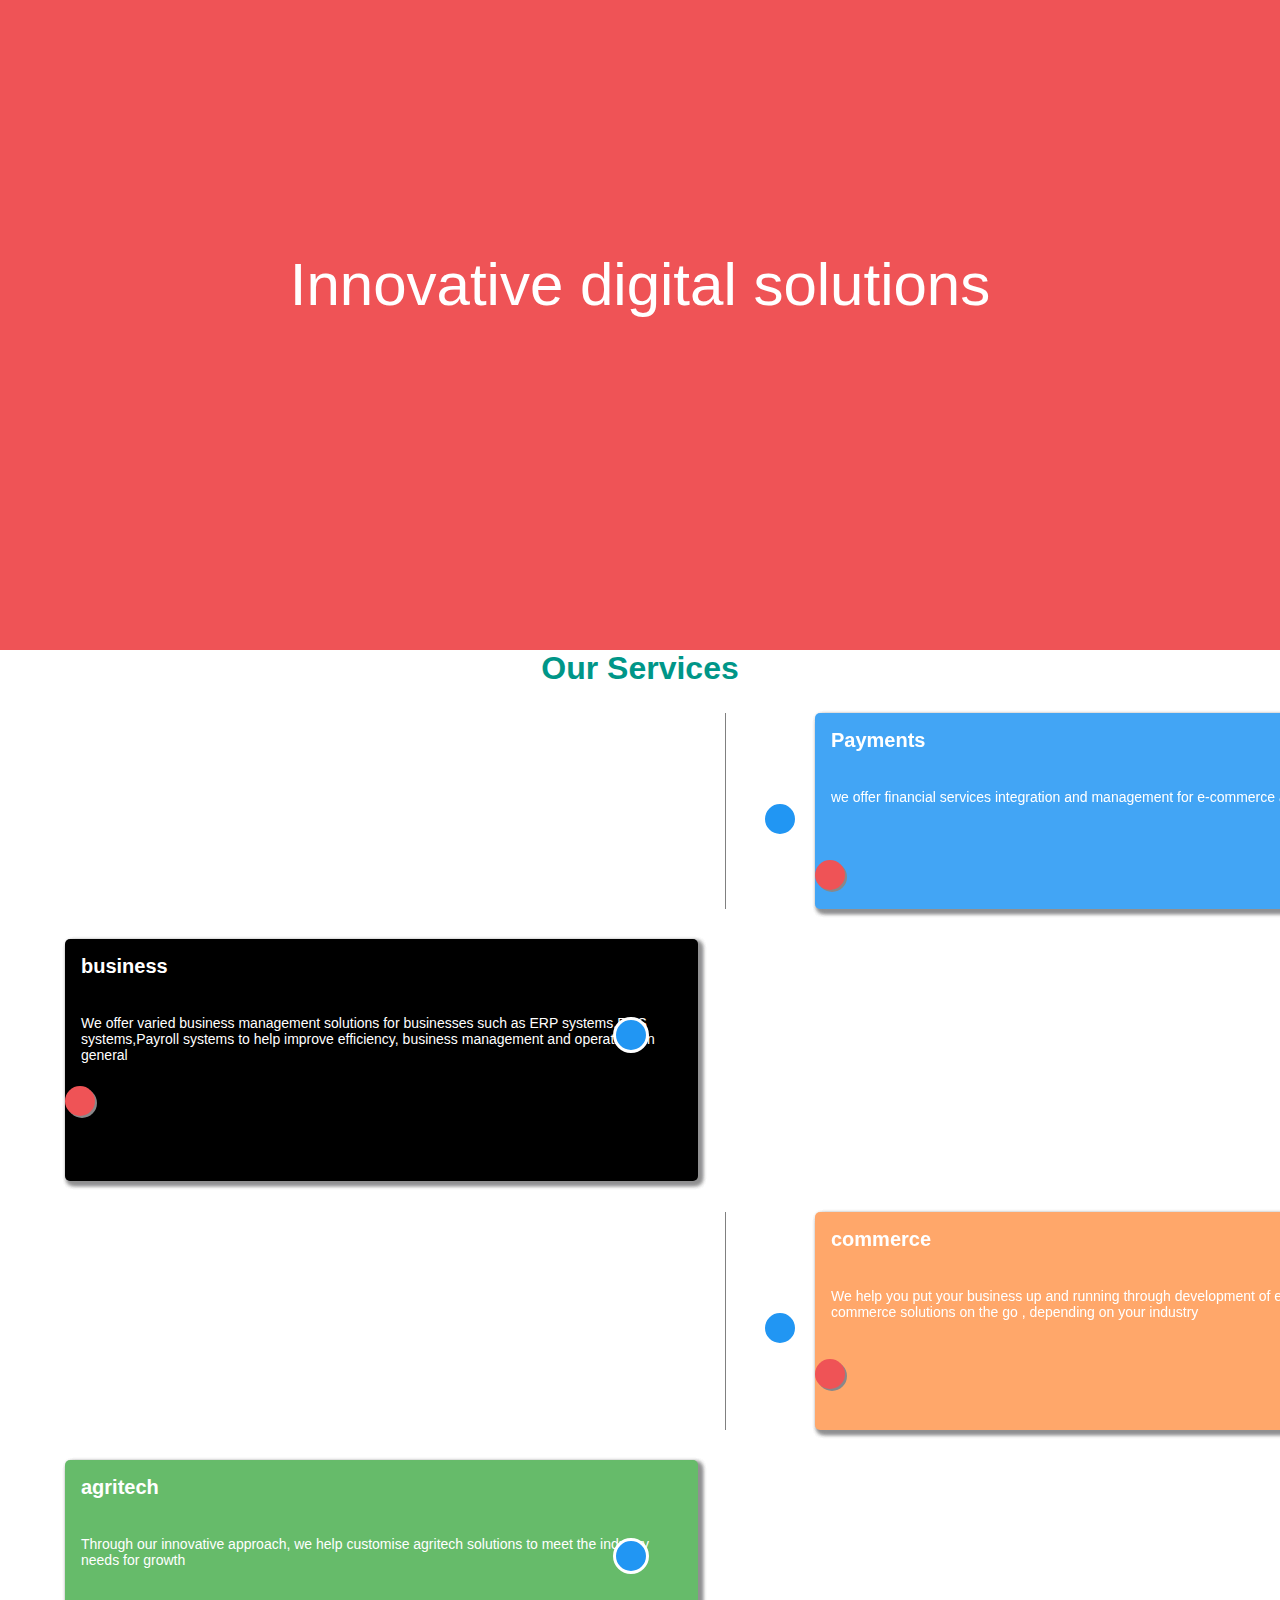
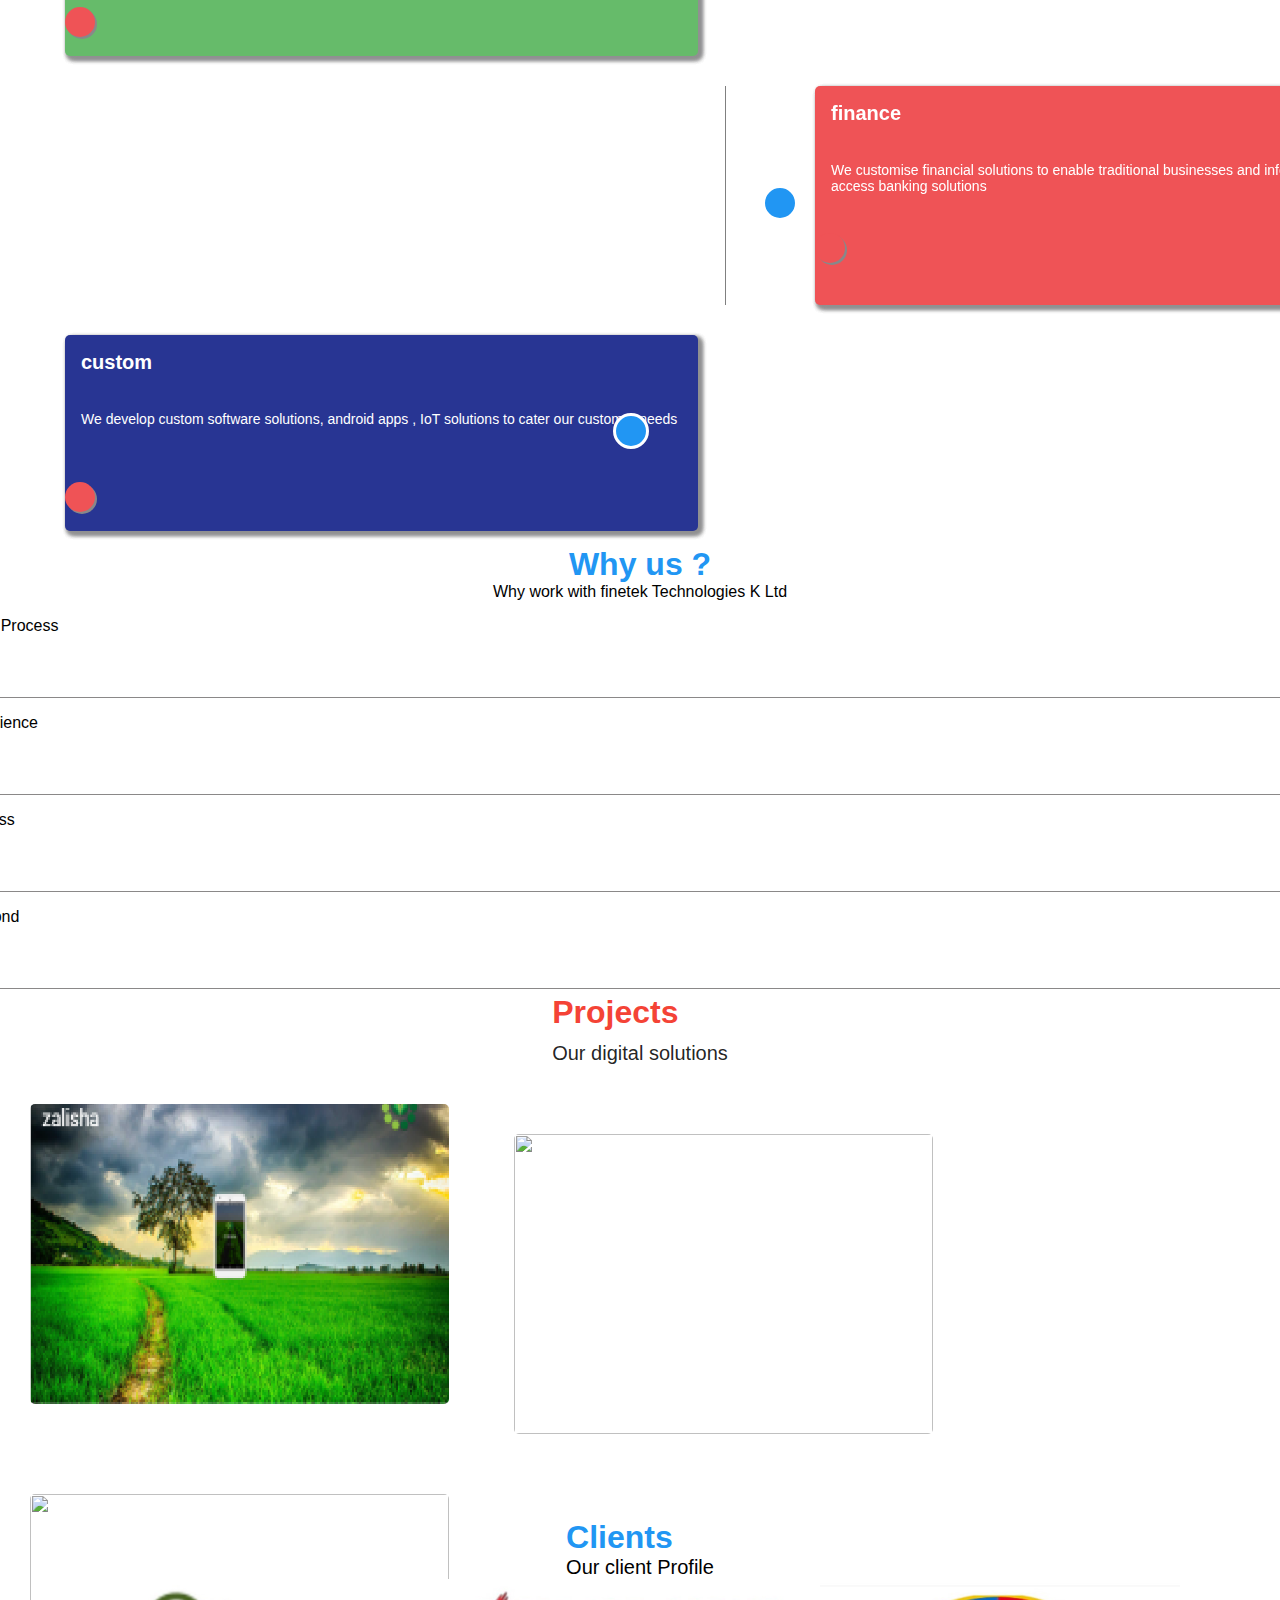
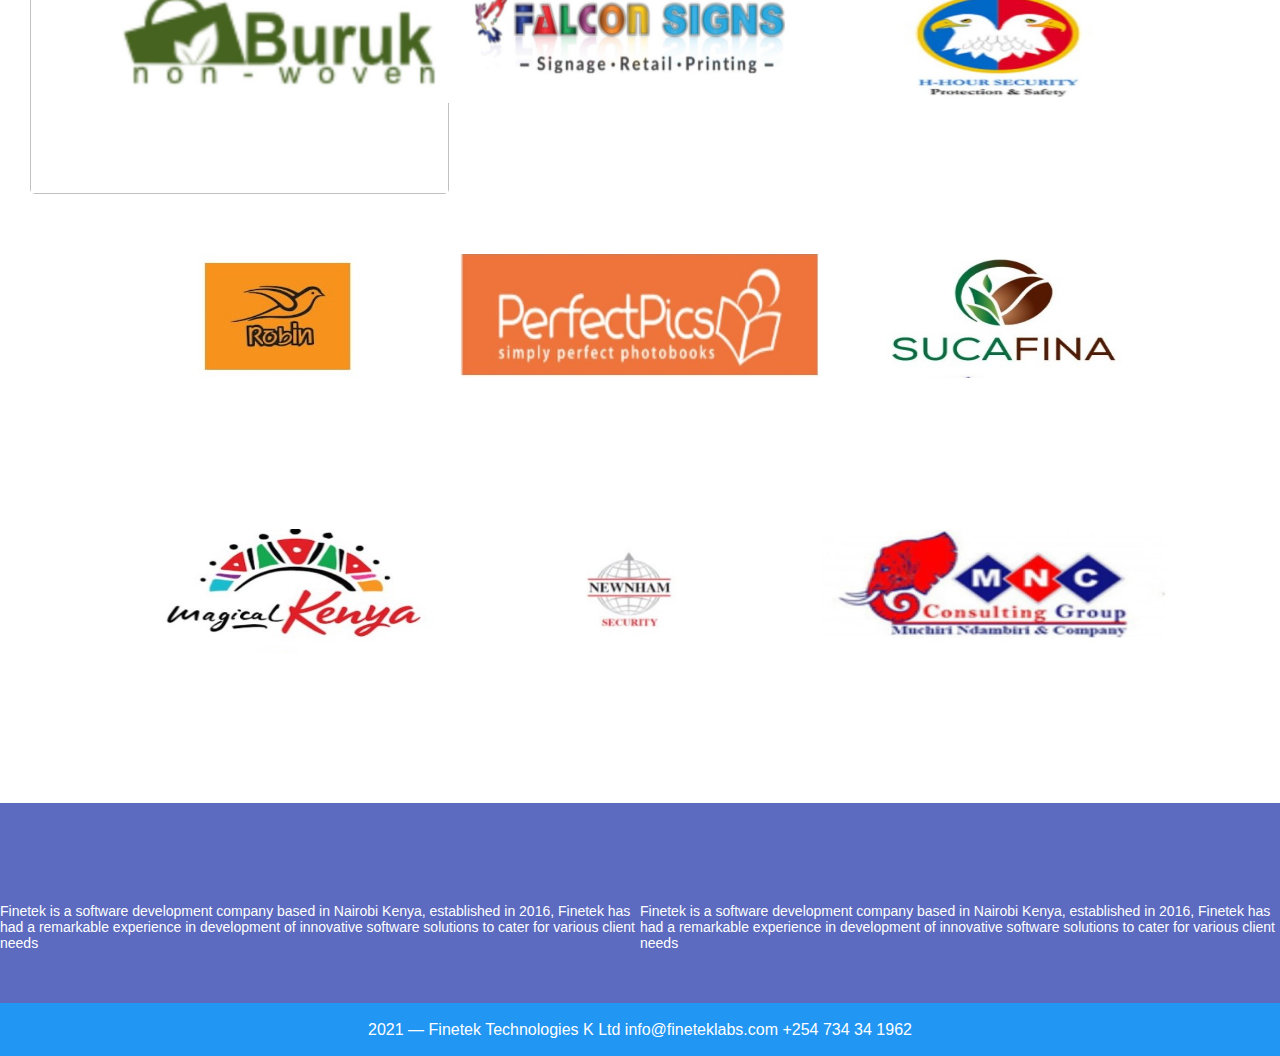
==== finetek.html @ a05785ad "Add files via upload" ====
<!DOCTYPE html>
<html lang="en">
<head>
    <meta charset="UTF-8">
    <meta http-equiv="X-UA-Compatible" content="IE=edge">
    <meta name="viewport" content="width=device-width, initial-scale=1.0">
    <title>Fineteklabs-Go beyond</title>
    <link rel="stylesheet" href="finetek.css">
    <link rel="shortcut icon" type="image/png" href="weblogo.75db3fd9.png" />
    <script src="https://kit.fontawesome.com/a076d05399.js"></script>
</head>
<body>
    <div class="nav">
       
<img src="weblogo.75db3fd9.png">
<p>Fineteklabs</p>

    </div>
    <div class="container">
   
       <div class="mySlides" >
         <p>  Innovative digital solutions</p>
       </div>
    <div class="mySlides">
    <p> e-commerce solutions</p>
    </div>
    <div class="mySlides">
    <p> customized software solutions</p>
    </div>
    <div class="mySlides">
    <p> financial service solutions</p>
    </div>
    <div class="mySlides">
    <p> Go beyond,grow beyond</p>
    </div>
    <div style="text-align:center">
        <span class="dot" onclick="currentSlide(1)"></span>
        <span class="dot" onclick="currentSlide(2)"></span>
        <span class="dot" onclick="currentSlide(3)"></span>
        <span class="dot" onclick="currentSlide(4)"></span>
        <span class="dot" onclick="currentSlide(5)"></span>
    </div>
    </div>
    <h1 class="services">Our Services</h1>
   
        <div class="wrapper">

            <div id="card">
             <div class="divider">
<div class="card-1">
    <span class="dots"><i class="fas fa-landmark"></i></span>
<h1>Payments</h1>
<p>we offer financial services integration and management for e-commerce and other businesses</p>
<button><i class="fas fa-plus"></i></button>
</div>
</div>
</div>

<div id="card-2">
 <div class="divider-2">
<div class="card-2">
    <span class="dots-1"><i class="fas fa-rocket"></i></span>
    <h1>business</h1>
    <p>We offer varied business management solutions for businesses such as ERP systems,POS systems,Payroll systems to help
    improve efficiency, business management and operations in general</p>
    <button><i class="fas fa-plus"></i></button>
</div>
</div>
</div>


<div id="card-3">
<div class="divider">
<div class="card-3">
    <span class="dots"><i class="fas fa-shopping-cart"></i></span>
    <h1>commerce</h1>
    <p>We help you put your business up and running through development of e-commerce solutions on the go , depending on your
    industry</p>
    <button><i class="fas fa-plus"></i></button>
</div>
</div>
</div>


<div id="card-4">
<div class="divider-2">
<div class="card-4">
    <span class="dots-1"><i class="fas fa-cogs"></i></span>
<h1>agritech</h1>
<p>Through our innovative approach, we help customise agritech solutions to meet the industry needs for growth</p>
<button><i class="fas fa-plus"></i></button>
</div>
</div>
</div>

<div id="card-5">
<div class="divider">
<div class="card-5">
    <span class="dots"><i class="fas fa-store-alt"></i></span>
    <h1>finance</h1>
    <p>We customise financial solutions to enable traditional businesses and informal sector persons access banking solutions</p>
    <button><i class="fas fa-plus"></i></button>
</div>
</div>
</div>

<div id="card-6">
<div class="divider-2">
<div class="card-6">
    <span class="dots-1"><i class="fas fa-phone-laptop"></i></span>
    <h1>custom</h1>
    <p>We develop custom software solutions, android apps , IoT solutions to cater our customer needs</p>
    <button><i class="fas fa-plus"></i></button>
</div>
</div>
</div>
        </div>

    
   

<h1 class="details">Why us ?</h1>
<p>Why work with finetek Technologies K Ltd</p>
<div class="descriptions">
    
<div c><p>Innovative Process</p></div>
<div><p> high Experience</p></div>
<div><p>decisiveness</p></div>
<div><p>going beyond</p></div>

</div>
<div class="projects">

<h1 >Projects</h1>
<p>Our digital solutions</p>
</div>
<div class="images">
<img src="Screen-9-20-2021_43239_PM.png">
<img src="Screen-9-20-2021_43318_PM.png">
<img src="Screen-9-20-2021_43429_PM.png">
</div>
<div class="clients">
<h1>Clients</h1>
<p>Our client Profile</p>
</div>
<div class="blank">
<img src="BurukLogo.jpg">
<img src="FalconLogo.jpg">
<img src="HHourLogo.jpg">
<img src="RobinLogo.jpg">
<img src="PerfectPicLogo.jpg">
<img src="SucafinaLogo.jpg">
<img src="MagicalKenyaLogo.jpg">
<img src="NewHamLogo.jpg">
<img src="MNCLogo.jpg">
</div>
<div class="footer">
    <div class="socials">
<a href="https://facebook.com/zalishafrica"><i class="fab fa-facebook"></i></a>
<a href="https://twitter.com/zalishafrica"><i class="fab fa-twitter"></i></a>
<a href="https://linkedin.com/company/zalisha"><i class="fab fa-linkedin"></i></a>

    </div>
    <div class="statements">
<p>Finetek is a software development company based in Nairobi Kenya, established in 2016, Finetek has had a remarkable
experience in development of innovative software solutions to cater for various client needs</p>

<p>Finetek is a software development company based in Nairobi Kenya, established in 2016, Finetek has had a remarkable
experience in development of innovative software solutions to cater for various client needs</p>
</div>
</div>
<div class="last-part">
    <p>
2021 — Finetek Technologies K Ltd info@fineteklabs.com +254 734 34 1962
</p>
</div>
<script src="finetek.js"></script>
</body>
</html>
---- finetek.css ----
* {
    margin: 0;
    padding: 0;
}

body {
    position: relative;
    font-family: sans-serif;
    display: flex;
    flex-flow: column;
    align-items: center;
}

.nav {
    width: 100%;
    height: 64px;
    position: fixed;
    background: #fff;
    display: flex;
    align-items: center;
    flex-direction: row;
    box-shadow: 3px 3px 5px #88888a;
    font-size: 20px;
}

.nav img {
    width: 69.19px;
    height: 50px;
    margin: auto 10px auto 10px;
}

.container {
    width: 100%;
    height: 650px;
  position: relative;
}

.mySlides {
    background: #283593;
    width: 100%;
    height: 650px;
    font-size: 60px;
    color: #fff;
   position: absolute;
}

.mySlides p {
    display: flex;
    justify-content: center;
    align-items: center;
    margin: 250px;
}

.services {
    color: #009688;
    margin: auto;
    font-size: 32px;
    width: 854px;
    height: 48px;
    display: flex;
    justify-content: center;
}

.details {
    color: #2196F3;
    font-size: 32px;
}

.footer {
    width: 100%;
    font-size: 14px;
    height: 200px;
    background: #5c6bc0;
    color: #fff;
    display: flex;
    align-items: center;
    flex-direction: column;
}

.projects h1 {
    color: #F44336;
    font-size: 32px;
    margin-top: 5px;
    height: 48px;
}

.projects p {
    font-size: 20px;
    color: #000000DE;
    height: 32px;
}

.clients h1 {
    font-size: 32px;
    color: #2196F3;
}

.clients p {
    font-size: 20px;
}

.wrapper {
    height: 1448px;
    display: flex;
    justify-content: center;
    flex-direction: column;
    margin: auto;
}

.blank {
    height: 824px;
    display: grid;
    grid-template-columns: repeat(3, 1fr);
}

.socials {
    height: 68px;
    padding: 16px;
    display: flex;
    flex-flow: row;
    justify-content: center;
}

.card {
    width: 388px;
    height: 196px;
    background: #F44336;
    color: #fff;
    border-radius: 4px;
}

.descriptions div {
    width: 1433.5px;
    height: 64px;
    border-bottom: 1px solid rgb(138, 136, 136);
    padding: 16px 24px;
}

.images {
    height: 445.2px;
}

.last-part {
    width: 100%;
    height: 53.24px;
    background: #2196F3;
    color: #fff;
    display: flex;
    align-items: center;
    justify-content: center;
}

.socials a {
    color: #fff;
    text-decoration: none;
    margin: 10px;
}

.card-1 {
    background: #42A5F5;
    width: 632.5px;
    height: 195.7px;
    box-shadow: 3px 3px 5px #919192, 3px 3px 5px #919192, 3px 3px 5px #919192, 3px 3px 5px #919192;
    border-radius: 5px;
    
    font-size: 14px;
    color: #fff;
}

.card-1 h1 {
    font-size: 20px;
    padding: 16px;
    height: 44px;
}

.card-1 p {
    font-size: 14px;
    padding: 0 16px 16px;
    height: 55px;
}

.card-2 {
    background: #000000;
    width: 632.5px;
    height: 242.46px;
    box-shadow: 3px 3px 5px #919192, 3px 3px 5px #919192, 3px 3px 5px #919192, 3px 3px 5px #919192;
    border-radius: 5px;
 
    font-size: 14px;
    color: #fff;
}

.card-2 h1 {
    font-size: 20px;
    padding: 16px;
    height: 44px;
}

.card-2 p {
    font-size: 14px;
    padding: 0 16px 16px;
    height: 55px;
}

.card-3 {
    background: #FFA76A;
    width: 632.5px;
    height: 218px;
    box-shadow: 3px 3px 5px #919192, 3px 3px 5px #919192, 3px 3px 5px #919192, 3px 3px 5px #919192;
    border-radius: 5px;
   
    font-size: 14px;
    color: #fff;
}

.card-3 h1 {
    font-size: 20px;
    padding: 16px;
    height: 44px;
}

.card-3 p {
    font-size: 14px;
    padding: 0 16px 16px;
    height: 55px;
    width:480px;
}

.card-4 {
    background: #66BB6A;
    width: 632.5px;
    height: 195.7px;
    box-shadow: 3px 3px 5px #919192, 3px 3px 5px #919192, 3px 3px 5px #919192, 3px 3px 5px #919192;
    border-radius: 5px;
   
    font-size: 14px;
    color: #fff;
}

.card-4 h1 {
    font-size: 20px;
    padding: 16px;
    height: 44px;
}

.card-4 p {
    font-size: 14px;
    padding: 0 16px 16px;
    height: 55px;
}

.card-5 {
    background: #EF5356;
    width: 632.5px;
    height: 218.7px;
    box-shadow: 3px 3px 5px #919192, 3px 3px 5px #919192, 3px 3px 5px #919192, 3px 3px 5px #919192;
    border-radius: 5px;
    font-size: 14px;
    color: #fff;
}

.card-5 h1 {
    font-size: 20px;
    padding: 16px;
    height: 44px;
}

.card-5 p {
    font-size: 14px;
    padding: 0 16px 16px;
    height: 55px;
}

.card-6 {
    background: #283593;
    width: 632.5px;
    height: 195.7px;
    box-shadow: 3px 3px 5px #919192, 3px 3px 5px #919192, 3px 3px 5px #919192, 3px 3px 5px #919192;
    border-radius: 5px;
    font-size: 14px;
    color: #fff;
}

.card-6 h1 {
    font-size: 20px;
    padding: 16px;
    height: 44px;
}

.card-6 p {
    font-size: 14px;
    padding: 0 16px 16px;
    height: 55px;
}

.wrapper .card-1, .card-3, .card-5:nth-child(odd) {
    margin-left: 750px;
    margin-bottom: 5px;
}

.wrapper .card-2, .card-4, .card-6:nth-child(even) {
    margin-right: 750px;
    margin-bottom: 5px;
}

.images img {
    width: 419.18px;
    height: 300px;
    margin: 30px;
    border-radius: 5px;
}

.divider {
    width: 660px;
    border-right: 1px solid grey;
}

.divider-2 {
    width: 560px;
    border-right: 1px solid grey;
}

#card {
    width: 1150px;
    height: 195.7px;
    display: flex;
    flex-direction: row;
    margin: auto;
}

#card-2 {
    width: 1150px;
    height: 242.46px;
    display: flex;
    flex-direction: row;
    margin: auto;
}

#card-3 {
    width: 1150px;
    height: 218.71px;
    display: flex;
    flex-direction: row;
    margin: auto;
}

#card-4 {
    width: 1150px;
    height: 195.7px;
    display: flex;
    flex-direction: row;
    margin: auto;
}

#card-5 {
    width: 1150px;
    height: 218.71px;
    display: flex;
    flex-direction: row;
    margin: auto;
}

#card-6 {
    width: 1150px;
    height: 195.71px;
    display: flex;
    flex-direction: row;
    margin: auto;
}

.dot {
    cursor: pointer;
    height: 15px;
    width: 15px;
    margin-bottom: 0 2px;
    background-color: #bbb;
    border-radius: 50%;
    display: inline-block;
    transition: background-color 0.6s ease;
}

.active, .dot:hover {
    background-color: #717171;
}

.divider {
    position: relative;
}

.dots {
    width: 30px;
    height: 30px;
    background: #2196F3;
    border-radius: 50%;
    border: 3px solid #ffffff;
    position: absolute;
    top: 45%;
    margin-left: -53px;
    display: flex;
    justify-content: center;
    align-items: center;
}

.dots-1 {
    width: 30px;
    height: 30px;
    background: #2196F3;
    border-radius: 50%;
    border: 3px solid #ffffff;
    position: absolute;
    margin-top: 78px;
    margin-left: 548px;
    display: flex;
    justify-content: center;
    align-items: center;
}

.mySlides:first-child {
    background: #EF5356;
}

.mySlides:nth-child(2) {
    background: #FFA76A;
}

.mySlides:nth-child(3) {
    background: #283593;
}

.mySlides:nth-child(4) {
    background: #2196F3;
}

.mySlides:nth-child(5) {
    background: #000000DE;
}

.statements {
    display: grid;
    grid-template-columns: repeat(2, 1fr);
}

.wrapper button {
    width: 30px;
    height: 30px;
    border-radius: 50%;
    background: #EF5356;
    color: #fff;
    border: none;
    box-shadow: 2px 2px #88888a;
}
.blank{
    object-fit: contain;
}
.blank img{
    width: 360px;
    height: 124px;
}
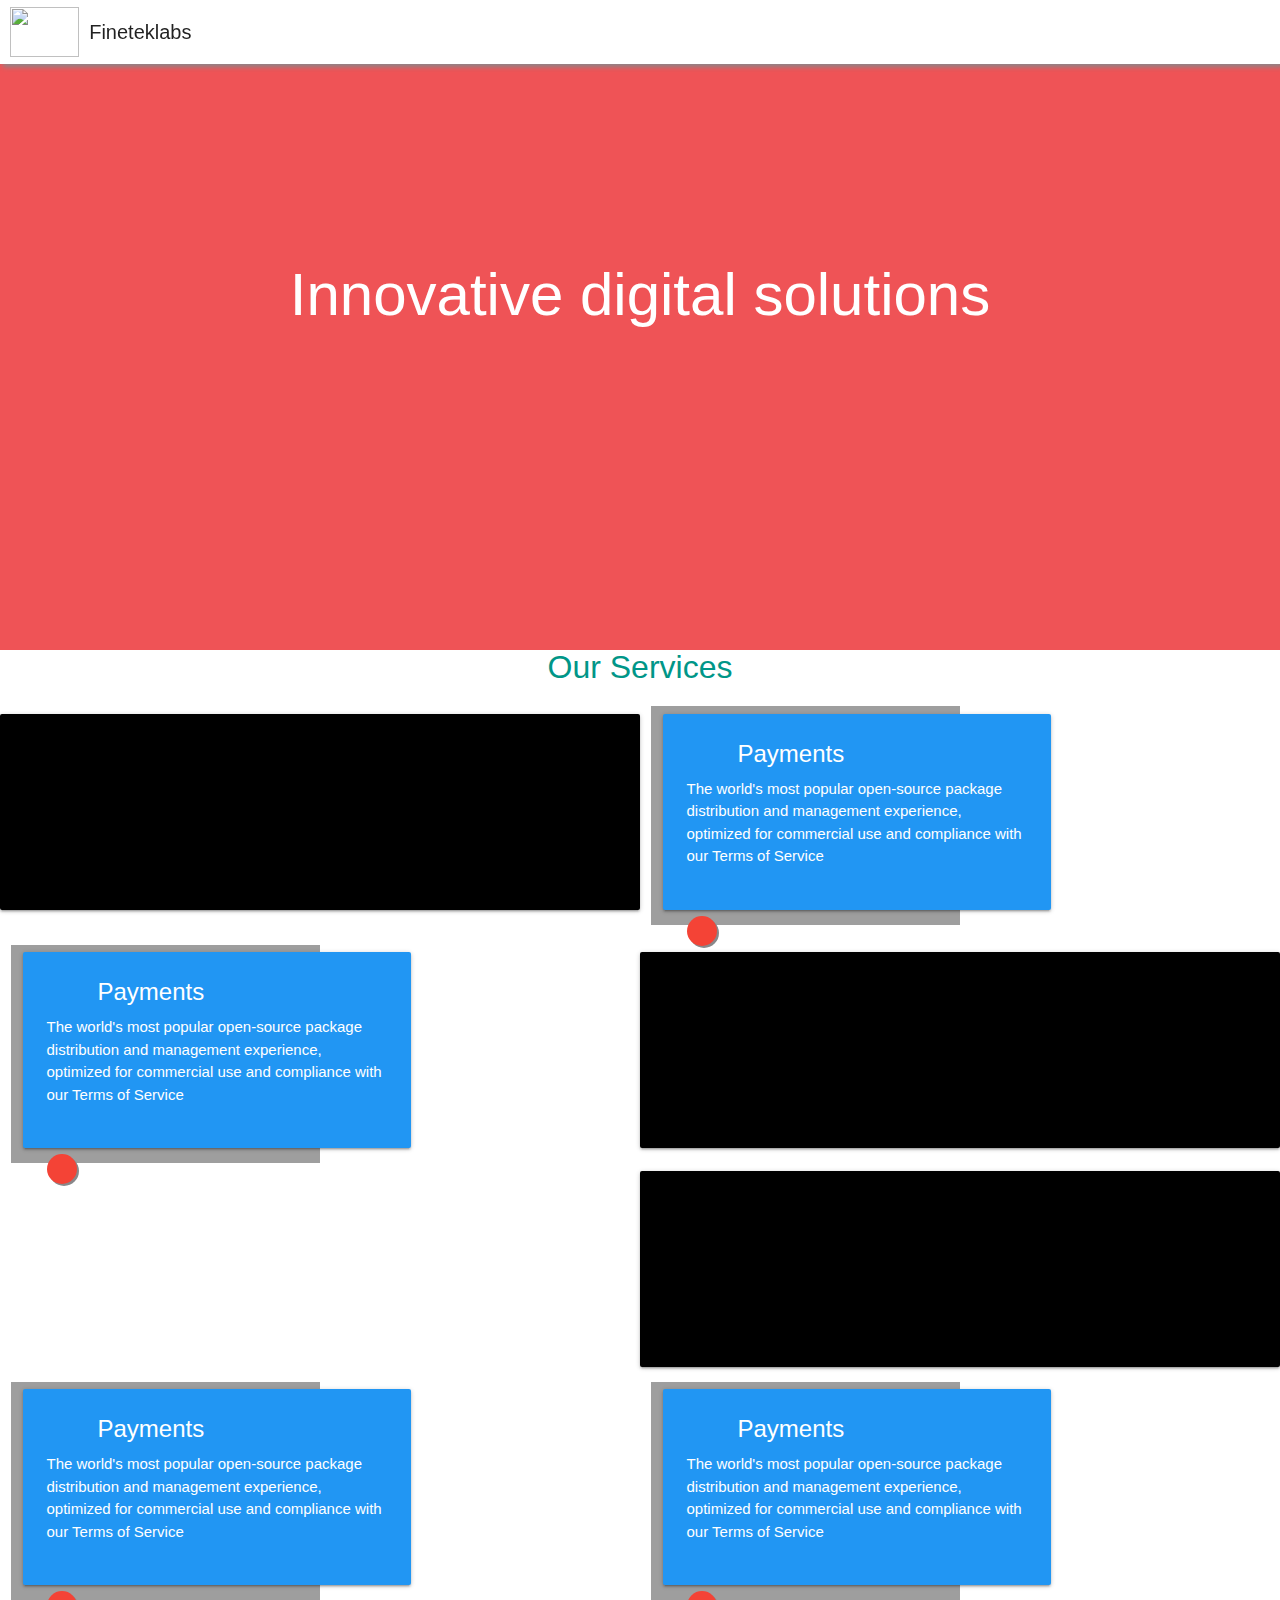
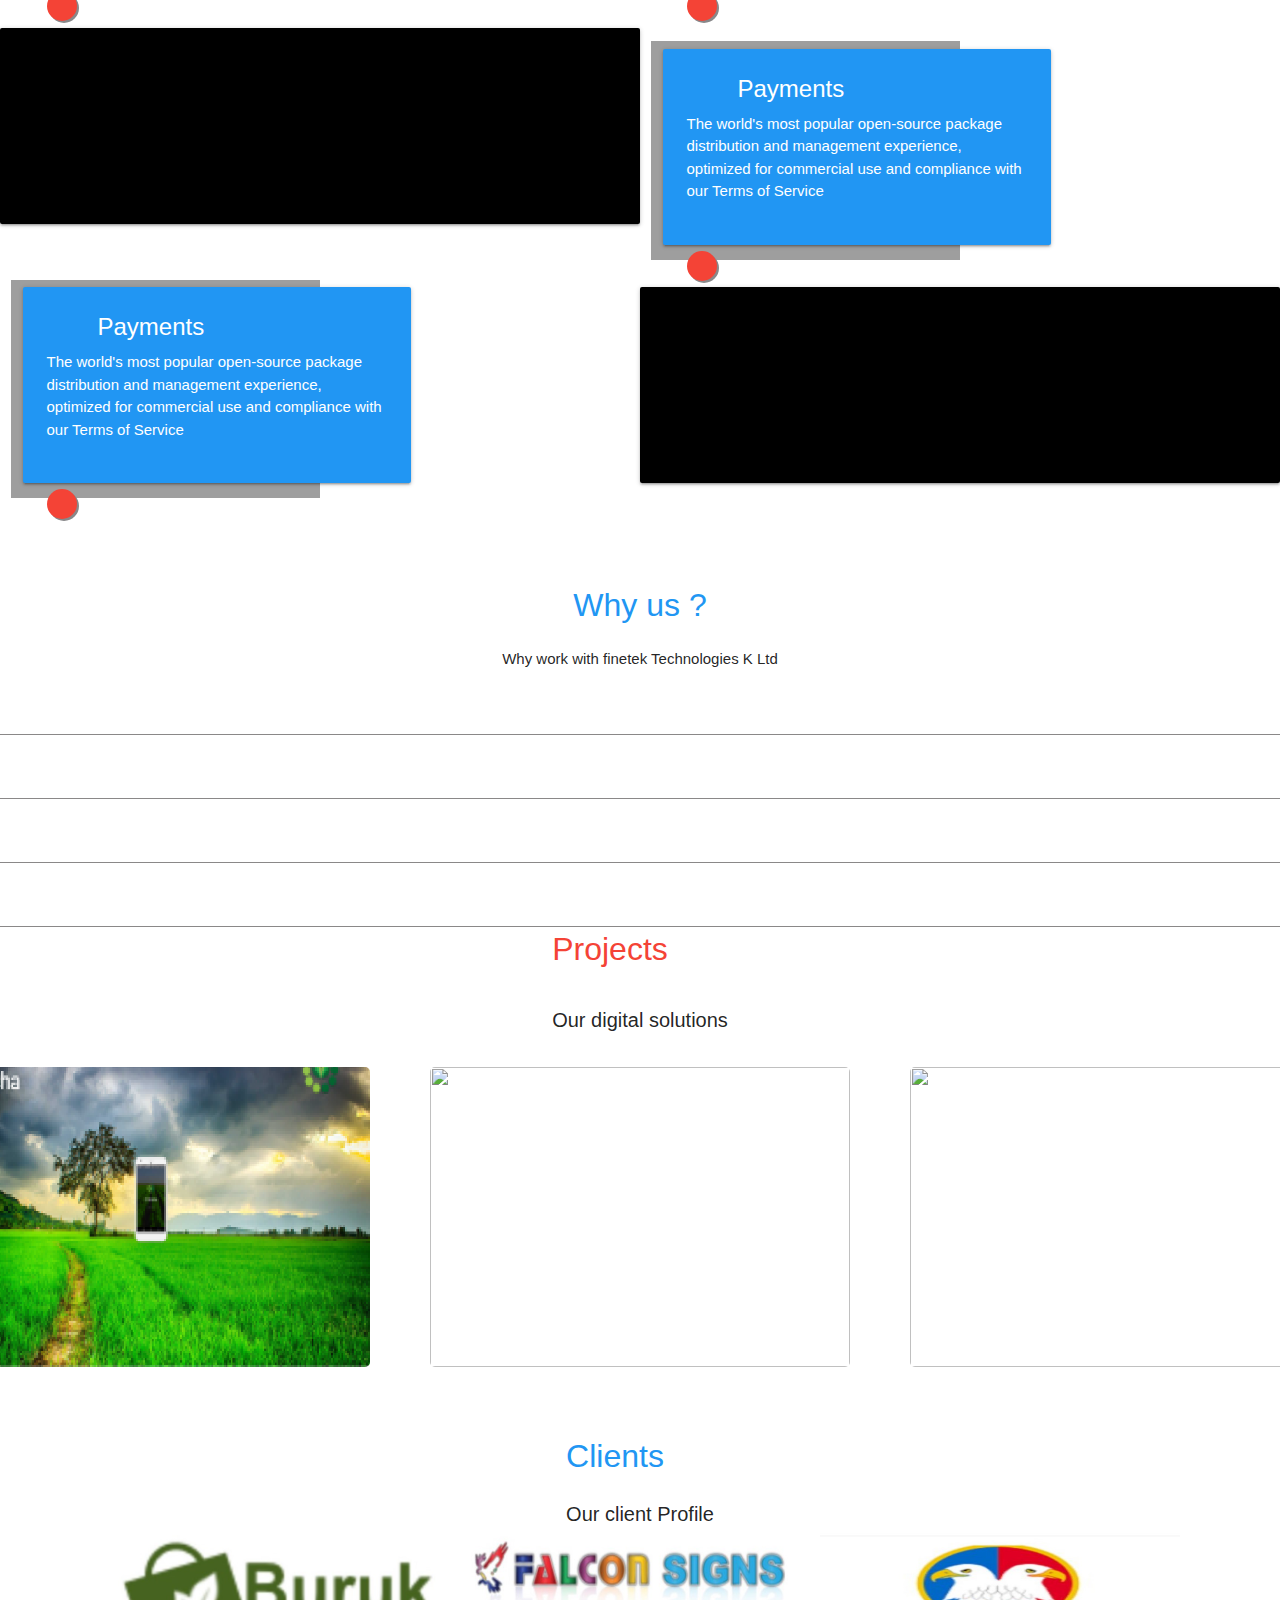
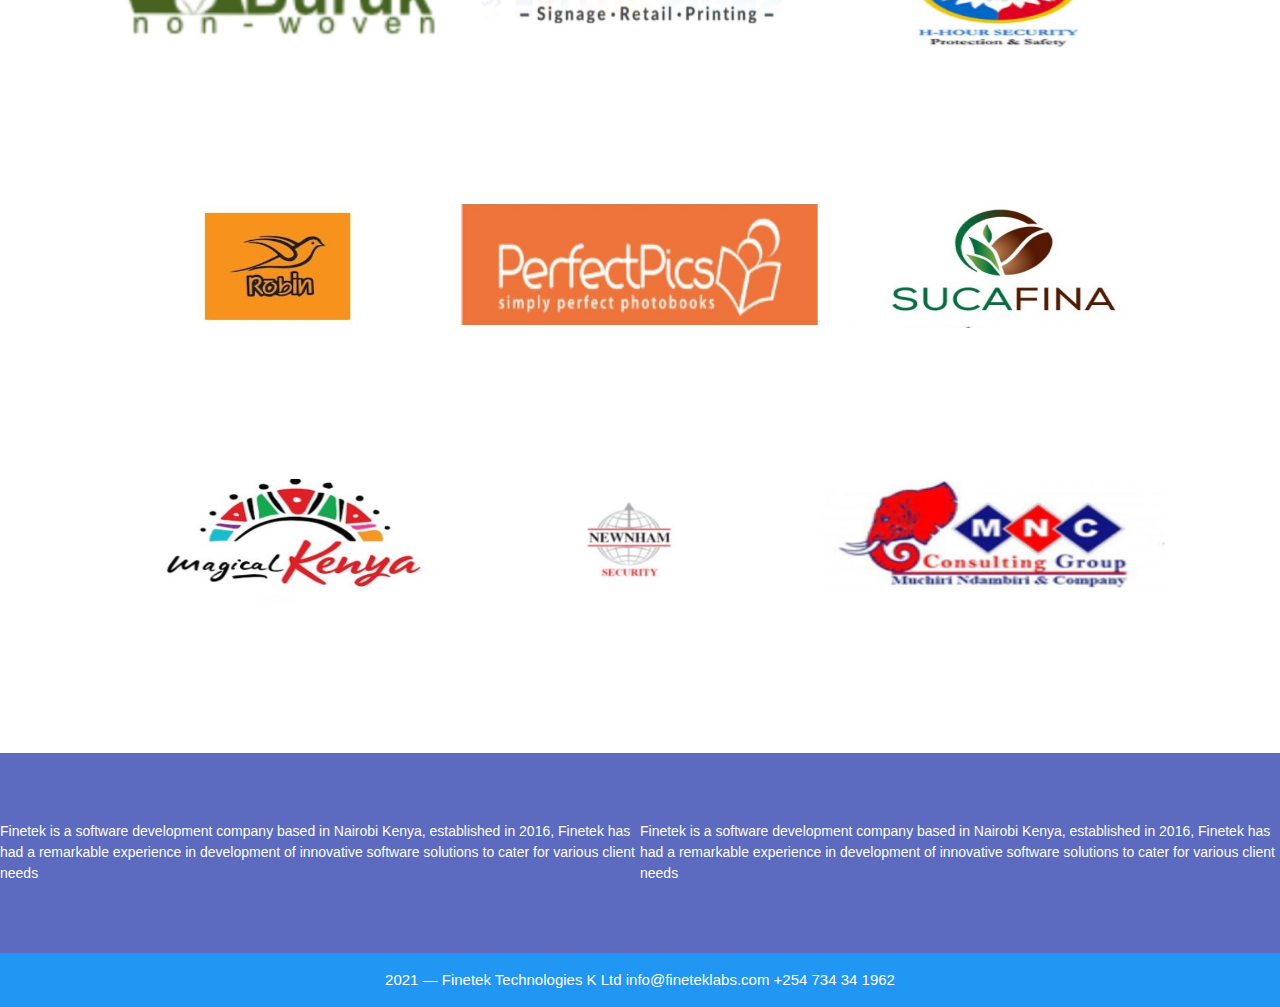
==== commit 80ac531d: "Add files via upload" ====
--- a/finetek.html
+++ b/finetek.html
@@ -6,19 +6,24 @@
     <meta name="viewport" content="width=device-width, initial-scale=1.0">
     <title>Fineteklabs-Go beyond</title>
     <link rel="stylesheet" href="finetek.css">
-    <link rel="shortcut icon" type="image/png" href="weblogo.75db3fd9.png" />
+    <link rel="shortcut icon" type="image/png" href="weblogo.75db3fd9.png"/>
     <script src="https://kit.fontawesome.com/a076d05399.js"></script>
+    <link rel="stylesheet" href="https://cdnjs.cloudflare.com/ajax/libs/materialize/1.0.0/css/materialize.min.css">
+    <link href="https://fonts.googleapis.com/icon?family=Material+Icons" rel="stylesheet">
+    <!-- Compiled and minified JavaScript -->
+    
+    <script src="https://cdnjs.cloudflare.com/ajax/libs/materialize/1.0.0/js/materialize.min.js"></script>
 </head>
 <body>
-    <div class="nav">
+    <div class="nav-wrapper">
        
 <img src="weblogo.75db3fd9.png">
 <p>Fineteklabs</p>
 
     </div>
-    <div class="container">
+    <div class="cont-wrapper">
    
-       <div class="mySlides" >
+       <div class="mySlides">
          <p>  Innovative digital solutions</p>
        </div>
     <div class="mySlides">
@@ -43,8 +48,8 @@
     </div>
     <h1 class="services">Our Services</h1>
    
-        <div class="wrapper">
-
+       <div class="wrapper">
+<!--
             <div id="card">
              <div class="divider">
 <div class="card-1">
@@ -114,19 +119,146 @@
 </div>
 </div>
 </div>
-        </div>
+
+-->
+
+<div class="edition row  ">
+<div class="card row col s12 m12 l6 hide-on-med-and-down black"></div>
+    <div class="row col s12 m12 l6">
+        <div class="col s12 m6 grey">
+            <div class="card blue">
+                <div class="card-content ">
+                    <span class="card-title container">Payments</span>
+                    <p>The world's most popular open-source package distribution and management experience, optimized
+                        for commercial use and compliance with our Terms of Service</p>
+                </div>
+                <div class="card-content">
+                   <button class="btn-floating red right-align"><i class="fas fa-plus"></i></button>
+                </div>
+            </div>
+        </div>
+    </div>
+
+    
+    <div class="row col s12 m12 l6 ">
+        <div class="col s12 m6 grey">
+            <div class="card blue">
+                <div class="card-content ">
+                    <span class="card-title container">Payments</span>
+                    <p>The world's most popular open-source package distribution and management experience, optimized
+                        for commercial use and compliance with our Terms of Service</p>
+                </div>
+                <div class="card-content">
+                    <button class="btn-floating red right-align"><i class="fas fa-plus"></i></button>
+                </div>
+            </div>
+        </div>
+    </div>
+<div class="card row col s12 m12 l6 hide-on-med-and-down black"></div>
+
+
+<div class="card row col s12 m12 l6 hide-on-med-and-down black"></div>
+    <div class="row col s12 m12 l6 ">
+        <div class="col s12 m6 grey">
+            <div class="card blue">
+                <div class="card-content ">
+                    <span class="card-title container">Payments</span>
+                    <p>The world's most popular open-source package distribution and management experience, optimized
+                        for commercial use and compliance with our Terms of Service</p>
+                </div>
+                <div class="card-content">
+                    <button class="btn-floating red right-align"><i class="fas fa-plus"></i></button>
+                </div>
+            </div>
+        </div>
+    </div>
+
+
+
+    <div class="row col s12 m12 l6 ">
+        <div class="col s12 m6 grey">
+            <div class="card blue">
+                <div class="card-content ">
+                    <span class="card-title container">Payments</span>
+                    <p>The world's most popular open-source package distribution and management experience, optimized
+                        for commercial use and compliance with our Terms of Service</p>
+                </div>
+                <div class="card-content">
+                    <button class="btn-floating red right-align"><i class="fas fa-plus"></i></button>
+                </div>
+            </div>
+        </div>
+    </div>
+<div class="card row col s12 m12 l6 hide-on-med-and-down black"></div>
+
+
+<div class="row col s12 m12 l6 hide-on-med-and-down"></div>
+    <div class="row col s12 m12 l6 ">
+        <div class="col s12 m6 grey">
+            <div class="card blue">
+                <div class="card-content ">
+                    <span class="card-title container">Payments</span>
+                    <p>The world's most popular open-source package distribution and management experience, optimized
+                        for commercial use and compliance with our Terms of Service</p>
+                </div>
+                <div class="card-content">
+                    <button class="btn-floating red right-align"><i class="fas fa-plus text-white"></i></button>
+                </div>
+            </div>
+        </div>
+    </div>
+
+
+    <div class="row col s12 m12 l6 ">
+        <div class="col s12 m6 grey">
+            <div class="card blue">
+                <div class="card-content ">
+                    <span class="card-title container">Payments</span>
+                    <p>The world's most popular open-source package distribution and management experience, optimized
+                        for commercial use and compliance with our Terms of Service</p>
+                </div>
+                <div class="card-content">
+                    <button class="btn-floating red right-align"><i class="fas fa-plus"></i></button>
+                </div>
+            </div>
+        </div>
+    </div>
+<div class="card row col s12 m12 l6 hide-on-med-and-down black"></div>
 
     
    
-
+    </div>
+
+
+
+
+
+
+
+
+
+
+
+
+
+
+
+
+
+
+
+
+        </div>
+
+ 
 <h1 class="details">Why us ?</h1>
 <p>Why work with finetek Technologies K Ltd</p>
 <div class="descriptions">
     
-<div c><p>Innovative Process</p></div>
-<div><p> high Experience</p></div>
-<div><p>decisiveness</p></div>
-<div><p>going beyond</p></div>
+<div><p>Innovative Process</p><i class="far fa-angle-down"></i></div>
+<div><p> high Experience</p> <i class="far fa-angle-down"></i></div>
+<div><p>decisiveness</p> <i class="far fa-angle-down"></i></div>
+<div><p>going beyond</p> <i class="far fa-angle-down"></i></i></div>
 
 </div>
 <div class="projects">
--- a/finetek.css
+++ b/finetek.css
@@ -11,7 +11,7 @@
     align-items: center;
 }
 
-.nav {
+.nav-wrapper {
     width: 100%;
     height: 64px;
     position: fixed;
@@ -21,18 +21,19 @@
     flex-direction: row;
     box-shadow: 3px 3px 5px #88888a;
     font-size: 20px;
-}
-
-.nav img {
+    z-index: 1;
+}
+
+.nav-wrapper img {
     width: 69.19px;
     height: 50px;
     margin: auto 10px auto 10px;
 }
 
-.container {
+.cont-wrapper {
     width: 100%;
     height: 650px;
-  position: relative;
+    position: relative;
 }
 
 .mySlides {
@@ -41,7 +42,7 @@
     height: 650px;
     font-size: 60px;
     color: #fff;
-   position: absolute;
+    position: absolute;
 }
 
 .mySlides p {
@@ -130,14 +131,21 @@
 }
 
 .descriptions div {
-    width: 1433.5px;
+    width: 1650px;
     height: 64px;
     border-bottom: 1px solid rgb(138, 136, 136);
     padding: 16px 24px;
 }
 
+.descriptions div {
+    display: flex;
+    justify-content: space-between;
+}
+
 .images {
-    height: 445.2px;
+   
+    display: grid;
+    grid-template-columns: repeat(3, 1fr);
 }
 
 .last-part {
@@ -156,13 +164,13 @@
     margin: 10px;
 }
 
+
 .card-1 {
     background: #42A5F5;
     width: 632.5px;
     height: 195.7px;
     box-shadow: 3px 3px 5px #919192, 3px 3px 5px #919192, 3px 3px 5px #919192, 3px 3px 5px #919192;
     border-radius: 5px;
-    
     font-size: 14px;
     color: #fff;
 }
@@ -185,7 +193,6 @@
     height: 242.46px;
     box-shadow: 3px 3px 5px #919192, 3px 3px 5px #919192, 3px 3px 5px #919192, 3px 3px 5px #919192;
     border-radius: 5px;
- 
     font-size: 14px;
     color: #fff;
 }
@@ -208,7 +215,6 @@
     height: 218px;
     box-shadow: 3px 3px 5px #919192, 3px 3px 5px #919192, 3px 3px 5px #919192, 3px 3px 5px #919192;
     border-radius: 5px;
-   
     font-size: 14px;
     color: #fff;
 }
@@ -223,7 +229,7 @@
     font-size: 14px;
     padding: 0 16px 16px;
     height: 55px;
-    width:480px;
+    width: 480px;
 }
 
 .card-4 {
@@ -232,7 +238,6 @@
     height: 195.7px;
     box-shadow: 3px 3px 5px #919192, 3px 3px 5px #919192, 3px 3px 5px #919192, 3px 3px 5px #919192;
     border-radius: 5px;
-   
     font-size: 14px;
     color: #fff;
 }
@@ -449,10 +454,25 @@
     border: none;
     box-shadow: 2px 2px #88888a;
 }
-.blank{
+
+.blank {
     object-fit: contain;
 }
-.blank img{
+
+.blank img {
     width: 360px;
     height: 124px;
+}
+
+@media all and (max-width:800px) and (max-height:937px) {
+  .images{
+      grid-template-columns: repeat(1, 1fr);
+      
+  }
+  .descriptions div{
+      width: 800px;
+  }
+  .services{
+      margin-left: -180px;
+  }
 }